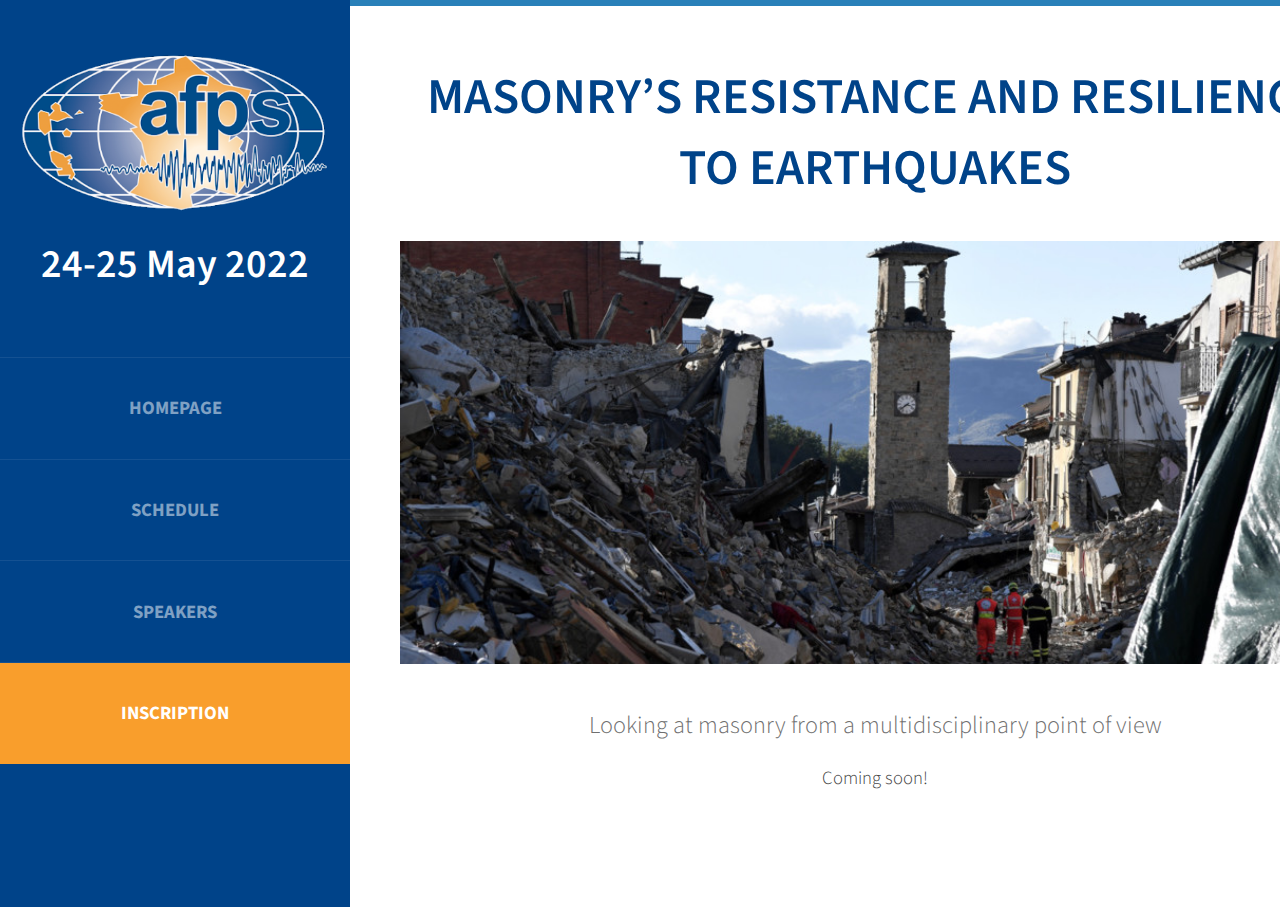
==== inscription.html @ fbf359cc "Version 1 du site web de la conference de l AFPS groupe technique Maconnerie" ====
<!DOCTYPE html PUBLIC "-//W3C//DTD XHTML 1.0 Strict//EN" "http://www.w3.org/TR/xhtml1/DTD/xhtml1-strict.dtd">
<!--
Design by TEMPLATED
http://templated.co
Released for free under the Creative Commons Attribution License

Name       : Skeleton 
Description: A two-column, fixed-width design with dark color scheme.
Version    : 1.0
Released   : 20130902

-->
<html xmlns="http://www.w3.org/1999/xhtml">
<head>
<meta http-equiv="Content-Type" content="text/html; charset=utf-8" />
<title>AFPS : Colloque Bâti historique, Structures en pierre et maçonnerie et Séismes</title>
<meta name="keywords" content="" />
<meta name="description" content="" />
<link href="http://fonts.googleapis.com/css?family=Source+Sans+Pro:200,300,400,600,700,900" rel="stylesheet" />
<link href="default.css" rel="stylesheet" type="text/css" media="all" />
<link href="fonts.css" rel="stylesheet" type="text/css" media="all" />

<!--[if IE 6]><link href="default_ie6.css" rel="stylesheet" type="text/css" /><![endif]-->

</head>
<body>
<div id="page" class="container">
	<div id="header">
		<div id="logo">
			<img src="images/afps_logo.png" width="100%" alt="" />
			<h1><a href="#">24-25 May 2022</a></h1>
		</div>
		<div id="menu">
			<ul>
				<li><a href="index.html" accesskey="1" title="">Homepage</a></li>
				<li><a href="./schedule.html" accesskey="2" title="">Schedule</a></li>
				<li><a href="./speakers.html" accesskey="3" title="">Speakers</a></li>
				<li class="current_page_item"><a href="./inscription.html" accesskey="4" title="">Inscription</a></li>
			</ul>
		</div>
	</div>
	<div id="main">
		<div id="welcome">
			<big>Masonry’s resistance and resilience to earthquakes</big>
		</div>
		<div id="banner">
			<img src="images/amatrice.jpg" width="100%" alt=""  />
		</div>
		<div id="welcome">
			<div class="title">
				<span class="byline">Looking at masonry from a multidisciplinary point of view</span>
			</div>
			<p>
				Coming soon!
			</p>
		</div>
</div>
</body>
</html>
---- default.css ----
@import url('https://fonts.googleapis.com/css?family=Source+Sans+Pro:400,700');
	html, body
	{
		height: 100%;
	}
	
	body
	{
		margin: 0px;
		padding: 0px;
		background: #202020;
		font-family: 'Source Sans Pro', sans-serif;
		font-size: 12pt;
		font-weight: 300;
		color: #444444;
	}
	
	big
	{
		margin: 0;
		padding: 0;
		font-weight: 600;
	}	
	date
	{
		margin: 0;
		padding: 0;
		font-weight: 600;
	}	

	h1, h2, h3
	{
		margin: 0;
		padding: 0;
		font-weight: 600;
		color: #333333;
	}
	
	p, ol, ul
	{
		margin-top: 0;
	}
	
	ol, ul
	{
		padding: 0;
		list-style: none;
		list-style-type: disc;
	}
	
	p
	{
		line-height: 180%;
	}
	
	strong
	{
		font-weight : bold;
		font-size : 12px;
	}
	
	a
	{
		color: #2980b9;
	}
	
	a:hover
	{
		text-decoration: none;
	}
	
	.container
	{
		overflow: hidden;
		margin: 0em auto;
		width: 1400px;
	}

	.table {
		width:100%;
		border:1px solid $color-form-highlight;
	}

	table{
	table-layout:auto;
	width : 100%;
	overflow: hidden;
	}
	table tr:nth-child(odd){
 	 background-color:#f89e2b;
	}

	table th
	{
		color:white;
		background-color:#004389;
	}

	.table-header {
		display:flex;
		width:100%;
		background:#000;
		padding:($half-spacing-unit * 1.5) 0;
	}

	.table-row {
		display:flex;
		width:100%;
		padding:($half-spacing-unit * 1.5) 0;
		tr:nth-child(odd) {
			background-color:red;
		}
	}

	.table-data, .header__item {
		flex: 1 1 20%;
		text-align:center;
	}

	.header__item {
		text-transform:uppercase;
	}
	
/*********************************************************************************/
/* Image Style                                                                   */
/*********************************************************************************/

	.image
	{
		display: inline-block;
	}
	
	.image img
	{
		display: block;
		width: 100%;
	}
	
	.image-full
	{
		display: block;
		width: 100%;
		margin: 0 0 2em 0;
	}
	
	.image-left
	{
		float: left;
		margin: 0 2em 2em 0;
	}
	
	.image-centered
	{
		display: block;
		margin: 0 0 2em 0;
	}
	
	.image-centered img
	{
		margin: 0 auto;
		width: auto;
	}

/*********************************************************************************/
/* List Styles                                                                   */
/*********************************************************************************/

	ul.style1
	{
		margin: 0 auto;
		padding: 10;
		width: 80%;
		overflow: hidden;
		list-style: none;
		text-align: left;
		color: #6c6c6c
	}
	
	ul.style1 li
	{
		padding: 1.5em 0em 0em 0em;
		margin: 0 0 0em 0;
	}
	
	ul.style1 li:first-child
	{
		border-top: none;
	}
	
	ul.style1 p
	{
		margin: 10;
	}
	
	ul.style1 a
	{
		display: block;
		text-decoration: none;
		color: #2D2D2D;
	}
	
	ul.style1 a:hover
	{
		text-decoration: underline;
	}
	
	ul.style1 h3
	{
		padding: 2em 1em 15px 10em;
		text-transform: uppercase;
		font-size: 1em;
		font-weight: 400;
	}
	
	ul.style1 .first
	{
		padding-top: 0;
		background: none;
	}
	
	ul.style1 .date
	{
		float: left;
		position: relative;
		width: 100px;
		height: 70px;
		margin: 0.5em 1.5em 0em 0.5em;
		padding: 1.5em 1em 1.5em 0em;
		box-shadow: 0px 0px 0px 5px rgba(255,255,255,0.1);
		line-height: normal;
		text-align: center;
		text-transform: uppercase;
		text-shadow: 0px 1px 0px rgba(0,0,0,.2);
		font-size: 1em;
		font-weight: 400;
		border-right: 1px solid rgba(0,0,0,.1); 
	}
	
	ul.style1 .date:after
	{
		content: '';
		display: block;
		position: absolute;
		left: 0;
		top: 0;
		width: 10%;
		height: 10%;
		border-radius: 6px;
	}
	
	ul.style1 .date b
	{
		margin: 0;
		padding: 0;
		display: block;
		margin-top: -5px;
		font-size: 1.8em;
		font-weight: 700;
	}
	
	ul.style1 .date a
	{
	}
	
	ul.style1 .date a:hover
	{
		text-decoration: none;
	}


/*********************************************************************************/
/* Social Icon Styles                                                            */
/*********************************************************************************/

	ul.contact
	{
		margin: 0;
		padding: 2em 0em 0em 0em;
		list-style: none;
	}
	
	ul.contact li
	{
		display: inline-block;
		padding: 0em 0.30em;
		font-size: 1em;
	}
	
	ul.contact li span
	{
		display: none;
		margin: 0;
		padding: 0;
	}
	
	ul.contact li a
	{
		color: #FFF;
	}
	
	ul.contact li a:before
	{
		display: inline-block;
		background: #3f3f3f;
		width: 40px;
		height: 40px;
		line-height: 40px;
		border-radius: 20px;
		text-align: center;
		color: #FFFFFF;
	}
	
	ul.contact li a.icon-twitter:before { background: #2DAAE4; }
	ul.contact li a.icon-facebook:before { background: #39599F; }
	ul.contact li a.icon-dribbble:before { background: #C4376B;	}
	ul.contact li a.icon-tumblr:before { background: #31516A; }
	ul.contact li a.icon-rss:before { background: #F2600B; }

/*********************************************************************************/
/* Button Style                                                                  */
/*********************************************************************************/

	.button
	{
		display: inline-block;
		padding: 1em 3em 1em 2em;
		letter-spacing: 0.20em;
		text-decoration: none;
		text-transform: uppercase;
		font-weight: 400;
		font-size: 0.90em;
		color: #FFF;
	}
	
	.button:before
	{
		display: inline-block;
		background: #FFC31F;
		margin-right: 1em;
		width: 40px;
		height: 40px;
		line-height: 40px;
		border-radius: 20px;
		text-align: center;
		color: #272925;
	}
		
/*********************************************************************************/
/* 4-column                                                                      */
/*********************************************************************************/

	.box1,
	.box2,
	.box3,
	.box4
	{
		width: 235px;
	}
	
	.box1,
	.box2,
	.box3,
	{
		float: left;
		margin-right: 20px;
	}
	
	.box4
	{
		float: right;
	}
	
/*********************************************************************************/
/* 3-column                                                                      */
/*********************************************************************************/

	.boxA,
	.boxB,
	.boxC
	{
		width: 320px;
	}

	.boxA,
	.boxB,
	{
		float: left;
		margin-right: 20px;
	}
	
	.boxC
	{
		float: right;
	}

/*********************************************************************************/
/* 2-column                                                                      */
/*********************************************************************************/

	.tbox1,
	.tbox2
	{
		width: 575px;
	}
	
	.tbox1
	{
		float: left;
	}

	.tbox2
	{
		float: right;
	}

/*********************************************************************************/
/* Heading Titles                                                                */
/*********************************************************************************/

	.title
	{
		margin-bottom: 1em;
	}
	
	.title h2
	{
		text-transform: lowercase;
		font-size: 2.0em;
	}
	
	.title .byline
	{
		font-size: 1.3em;
		color: #6F6F6F;
	}
	.title li
	{
	text-align: left;
	margin-left: 70pt;
	}
		
/*********************************************************************************/
/* Header                                                                        */
/*********************************************************************************/

	#header
	{
		position: relative;
		float: left;
		width: 350px;
		padding: 3em 0em;
	}

/*********************************************************************************/
/* Logo                                                                          */
/*********************************************************************************/

	#logo
	{
		text-align: center;
		margin-bottom: 4em;
	}
	
	#logo h1
	{
		font-size: 30pt;
		display: block;
	}
	
	#logo a
	{
		text-decoration: none;
		color: #FFF;
	}
	
	#logo span
	{
		padding-right: 0.5em;
		text-transform: uppercase;
		font-size: 0.90em;
		color: rgba(255,255,255,0.3);
	}

	#logo span a
	{
		color: rgba(255,255,255,0.5);
	}
	
	#logo img
	{
		display: inline-block;
		margin-bottom: 1em;
		border-radius: 100%;
	}

/*********************************************************************************/
/* Menu                                                                          */
/*********************************************************************************/

	#menu
	{
	}
	
	#menu ul
	{
	}
	
	#menu li
	{
		border-top: 1px solid rgba(255,255,255,0.08);
	}
	
	#menu li a, #menu li span
	{
		display: block;
		padding: 2em 1.5em;
		text-align: center;
		text-decoration:  none;
		text-transform: uppercase;
		font-weight: 700;
		font-size: 14pt;
		color: rgba(255,255,255,0.5);
	}
	
	#menu li:hover a, #menu li.active a, #menu li.active span
	{
	}
	
	#menu .current_page_item a
	{
		background: #f99e2c;
		color: rgba(255,255,255,1);
	}
	
	#menu .icon
	{
	}

/*********************************************************************************/
/* Banner                                                                        */
/*********************************************************************************/

	#banner
	{
		margin-top: 2em;
		margin-bottom: 2em;
	}

/*********************************************************************************/
/* Page                                                                          */
/*********************************************************************************/

	#page
	{
		background: #004389;
	}

/*********************************************************************************/
/* Main                                                                          */
/*********************************************************************************/

	#main
	{
		overflow: hidden;
		float: right;
		width: 950px;
		padding: 3em 50px 5em 50px;
		background: #FFF;
		border-top: 6px solid #2980b9;
		text-align: center;
		font-size: 14pt;
	}

/*********************************************************************************/
/* Featured                                                                      */
/*********************************************************************************/

	#featured
	{
		overflow: hidden;
		margin-bottom: 3em;
		padding-top: 5em;
	}

/*********************************************************************************/
/* Sidebar                                                                       */
/*********************************************************************************/

	#sidebar
	{
	}

/*********************************************************************************/
/* Footer                                                                        */
/*********************************************************************************/

	#footer
	{
	}

/*********************************************************************************/
/* Copyright                                                                     */
/*********************************************************************************/

	#copyright
	{
		overflow: hidden;
		padding: 5em 0em;
		border-top: 1px solid rgba(0,0,0,0.08);
	}
	
	#copyright span
	{
		display: block;
		letter-spacing: 0.20em;
		line-height: 2.5em;
		text-align: center;
		text-transform: uppercase;
		font-size: 0.80em;
		color: rgba(0,0,0,0.7);
	}
	
	#copyright a
	{
		text-decoration: none;
		color: rgba(0,0,0,0.9);
	}

	.fa
	{
		display: block;
		color: #000;
		background: red;
	}

/*********************************************************************************/
/* PUBLICATION                                                                   */
/*********************************************************************************/
.sec-right-pu{
	margin-left : 70px;			
}
p.forma-one-line-pu-l {
margin-bottom : 1px;
}
p.forma-one-line-pu-r {
margin-bottom : 1px;
}
p.forma-two-line-pu-l {
margin-bottom : 30px;
}
p.forma-two-line-pu-r {
margin-bottom : 1px;
}
p.forma-three-line-pu-l {
margin-bottom : 68px;
}
p.forma-three-line-pu-r {
margin-bottom : 10px;
}
p.forma-four-line-pu-l {
margin-bottom : 88px;
}
p.forma-four-line-pu-r {
margin-bottom : 1px;
}
p.forma-five-line-pu-l {
margin-bottom : 93px;
}
p.forma-five-line-pu-r {
margin-bottom : 93px;
}


/*********************************************************************************/
/* CV                                                                            */
/*********************************************************************************/
strong{
	font-size : 18px;
}
.section{
	margin-bottom : 20px;
	margin-top : 20px;
	text-align : justify;
}

big{
	font-size : 50px;
	color : #004389;
	text-transform : uppercase;
	margin-bottom : 1px;

}
date{
	font-size : 30px;
	color : #004389;
	text-transform : uppercase;
}

h2{
	font-size : 20px;
	color : #004389;
	text-transform : uppercase;
	border-bottom : 3px solid #004389;
	margin-bottom : 10px;
}
.sec-left{
	float : left;
	font-weight : normal;
	font-weight : bold;
	font-style : italic;
	font-size : 16px;
}
.sec-right{
	margin-left : 150px;			
}
.sec-pres{
	margin-left : 1px;			
}
.sec-cl1{
	float : left;
	width : 500px;
	margin-right: 10px;
	font-weight : normal;
	font-size : 16px;
}
.sec-cl2{
	overflow: hidden;
}
.sec-cl3{
	margin-left: 500px;
	width : 300px;
}
.job_title{
	font-weight : bold;
	font-size : 12px;
}
.duree{
	font-weight : normal;
	font-style  : italic;
	font-size   : 14px;
}
/**************************************************************************/
/****                         EN TETE                                  ****/
/**************************************************************************/
p.forma-one-line-ent-l {
margin-bottom : 1px;
}
p.forma-one-line-ent-r {
margin-bottom : 1px;
line-height: 20px;
}
p.forma-six-line-ent-l {
margin-bottom : 1px;
}
p.forma-six-line-ent-r {
margin-bottom : 1px;
line-height: 30px;
}

/**************************************************************************/
/****         definition des paragraphes pour FORMATIONS               ****/
/**************************************************************************/
/*left section */
p.forma-one-line-ed-l {
margin-bottom : 1px;
}
p.forma-two-line-ed-l {
margin-bottom : 30px;
}
p.forma-three-line-ed-l {
margin-bottom : 58px;
}
p.forma-four-line-ed-l {
margin-bottom : 90px;
}
p.forma-five-line-ed-l {
margin-bottom : 97px;
}
p.forma-nine-line-ed-l {
margin-bottom : 182px;
}


/*right section */
p.forma-one-line-ed-r {
margin-bottom : 1px;
}
p.forma-two-line-ed-r {
margin-bottom : 1px;
}
p.forma-three-line-ed-r {
margin-bottom : 1px;
}
p.forma-four-line-ed-r {
margin-bottom : 1px;
}
p.forma-five-line-ed-r {
margin-bottom : 1px;
}
p.forma-nine-line-ed-r {
margin-bottom : 1px;
/*line-height: 20px;*/

}


/**************************************************************************/
/****         definition des paragraphes pour EXPERIENCES              ****/
/**************************************************************************/

p.forma-one-line-exp-l {
margin-bottom : 0px;
}
p.forma-two-line-exp-l {
margin-bottom : 28px;
}
p.forma-three-line-exp-l {
margin-bottom : 30px;
}
p.forma-four-line-exp-l {
margin-bottom : 70px;
}
p.forma-five-line-exp-l {
margin-bottom : 88px;
}
p.forma-six-line-exp-l {
margin-bottom : 115px;
}

p.forma-one-line-exp-r {
margin-bottom : 1px;
}
p.forma-two-line-exp-r {
margin-bottom : 1px;
}
p.forma-three-line-exp-r {
margin-bottom : 1px;
}
p.forma-four-line-exp-r {
margin-bottom : 1px;
}
p.forma-five-line-exp-r {
margin-bottom : 1px;
}
p.forma-six-line-exp-r {
margin-bottom : 1px;
}
/**************************************************************************/
/****                             REAL LIFE                            ****/
/**************************************************************************/
p.forma-one-line-sp-l {
margin-bottom : 1px;
}
p.forma-one-line-sp-r {
margin-bottom : 1px;
}
p.forma-two-line-sp-l {
margin-bottom : 30px;
}
p.forma-two-line-sp-r {
margin-bottom : 1px;
}
p.forma-three-line-sp-l {
margin-bottom : 30px;
}
p.forma-three-line-sp-r {
margin-bottom : 1px;
}
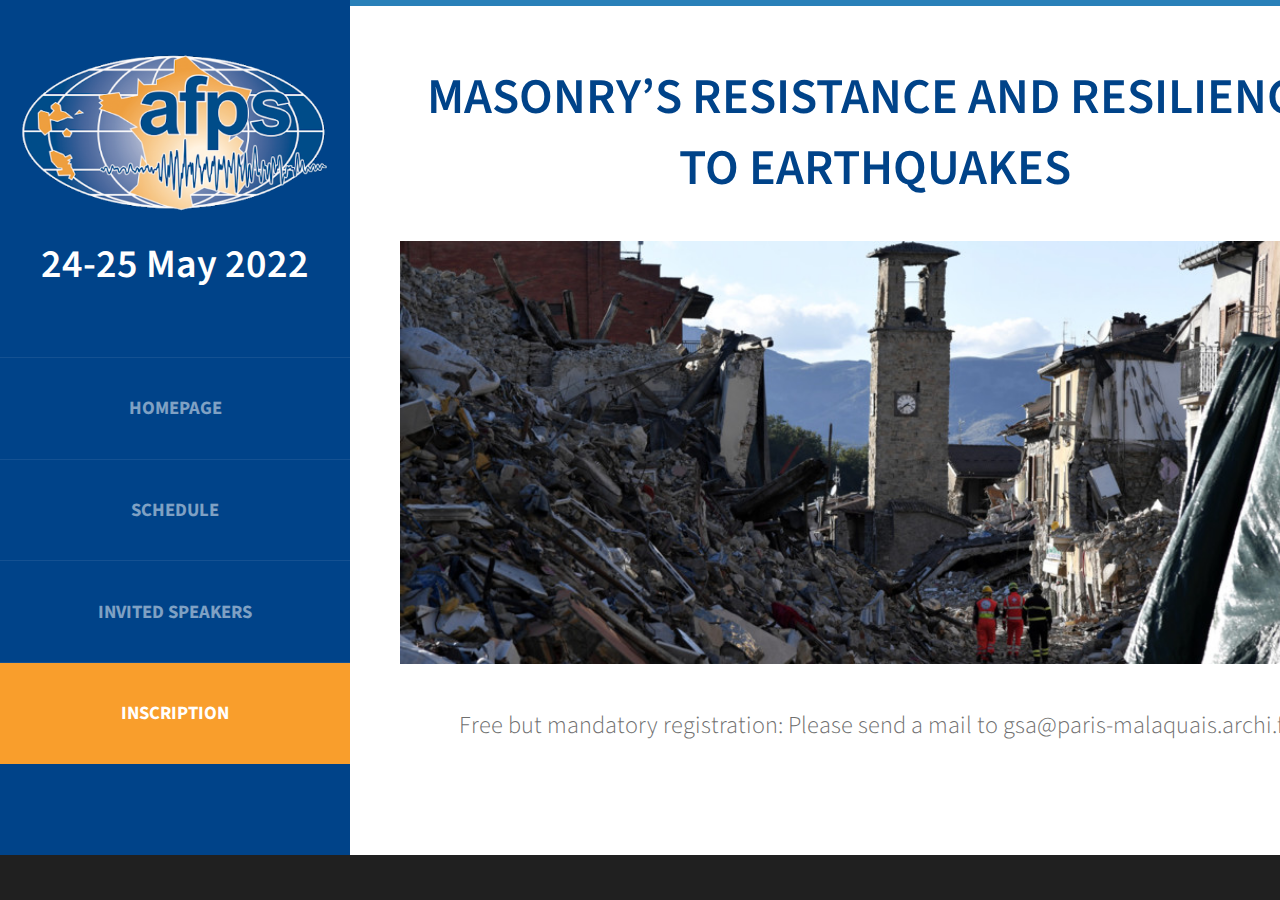
==== commit cb516f7c: "Mis a jour du rogramme de la conference + mis a jour invited speakers + onglet" ====
--- a/inscription.html
+++ b/inscription.html
@@ -33,8 +33,8 @@
 		<div id="menu">
 			<ul>
 				<li><a href="index.html" accesskey="1" title="">Homepage</a></li>
-				<li><a href="./schedule.html" accesskey="2" title="">Schedule</a></li>
-				<li><a href="./speakers.html" accesskey="3" title="">Speakers</a></li>
+				<li><a href="./schedule_temp.html" accesskey="2" title="">Schedule</a></li>
+				<li><a href="./speakers.html" accesskey="3" title="">Invited speakers</a></li>
 				<li class="current_page_item"><a href="./inscription.html" accesskey="4" title="">Inscription</a></li>
 			</ul>
 		</div>
@@ -48,11 +48,8 @@
 		</div>
 		<div id="welcome">
 			<div class="title">
-				<span class="byline">Looking at masonry from a multidisciplinary point of view</span>
+				<span class="byline"> Free but mandatory registration: Please send a mail to gsa@paris-malaquais.archi.fr  </span>
 			</div>
-			<p>
-				Coming soon!
-			</p>
 		</div>
 </div>
 </body>
--- a/default.css
+++ b/default.css
@@ -20,6 +20,12 @@
 		margin: 0;
 		padding: 0;
 		font-weight: 600;
+	}	
+	big2
+	{
+		margin: 0;
+		padding: 0;
+		font-weight: 400;
 	}	
 	date
 	{
@@ -690,6 +696,13 @@
 	margin-bottom : 1px;
 
 }
+big2{
+	font-size : 30px;
+	color : #00000F;
+	text-transform : uppercase;
+	margin-bottom : 1px;
+
+}
 date{
 	font-size : 30px;
 	color : #004389;
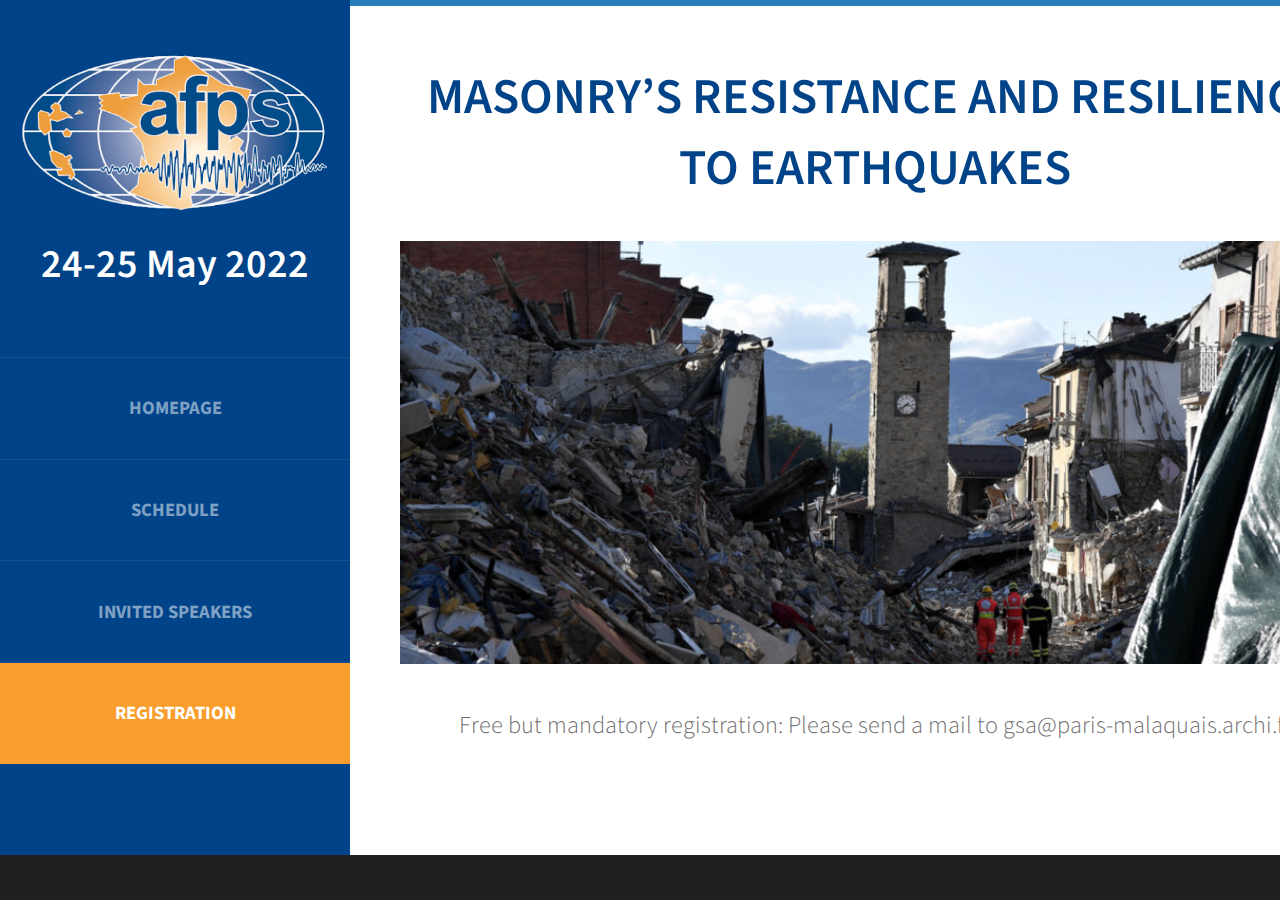
==== commit 972d1cc5: "Change "inscription" to "registration"" ====
--- a/inscription.html
+++ b/inscription.html
@@ -35,7 +35,7 @@
 				<li><a href="index.html" accesskey="1" title="">Homepage</a></li>
 				<li><a href="./schedule_temp.html" accesskey="2" title="">Schedule</a></li>
 				<li><a href="./speakers.html" accesskey="3" title="">Invited speakers</a></li>
-				<li class="current_page_item"><a href="./inscription.html" accesskey="4" title="">Inscription</a></li>
+				<li class="current_page_item"><a href="./inscription.html" accesskey="4" title="">Registration</a></li>
 			</ul>
 		</div>
 	</div>
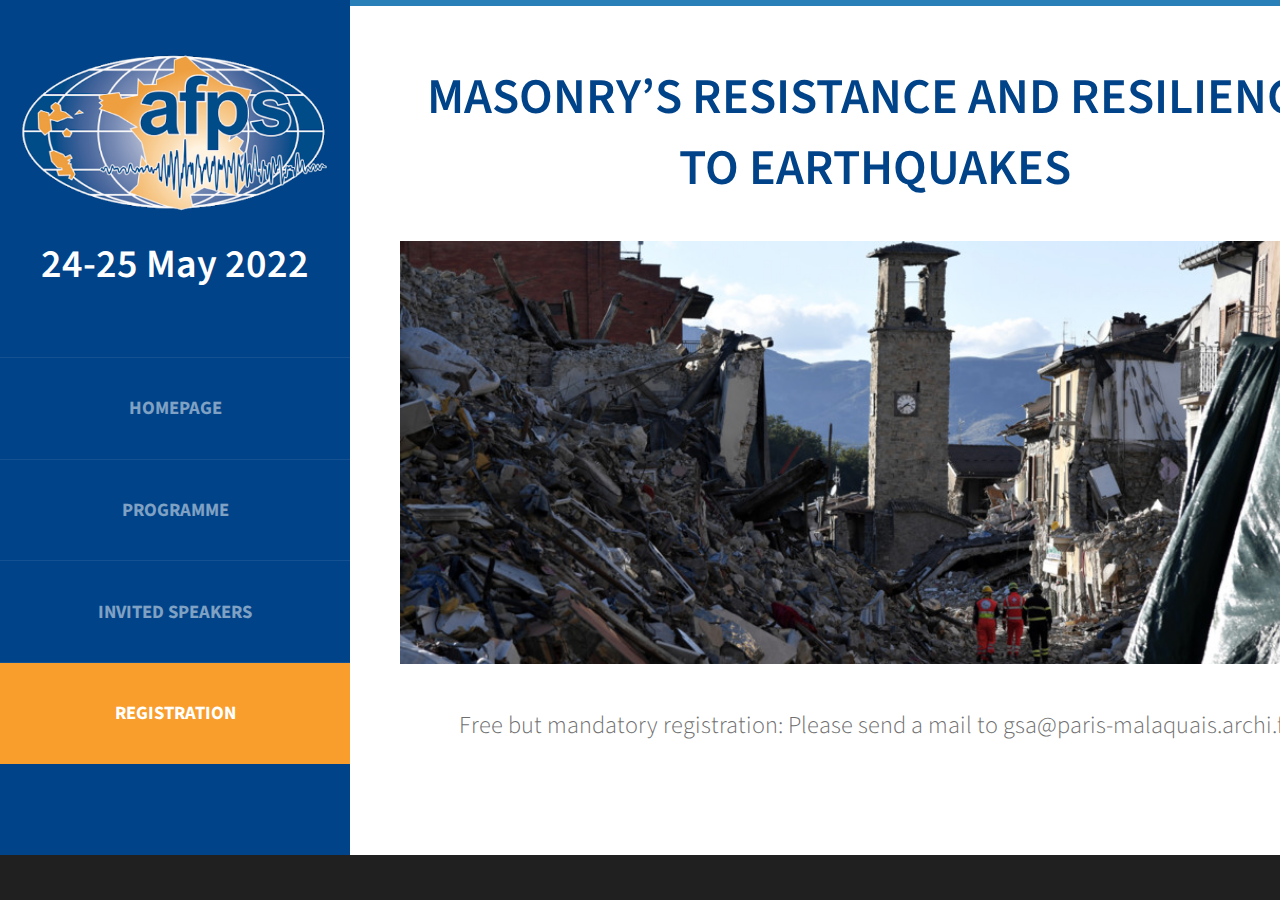
==== commit 2b348745: "chgt schedule en programme" ====
--- a/inscription.html
+++ b/inscription.html
@@ -33,7 +33,7 @@
 		<div id="menu">
 			<ul>
 				<li><a href="index.html" accesskey="1" title="">Homepage</a></li>
-				<li><a href="./schedule_temp.html" accesskey="2" title="">Schedule</a></li>
+				<li><a href="./schedule_temp.html" accesskey="2" title="">Programme</a></li>
 				<li><a href="./speakers.html" accesskey="3" title="">Invited speakers</a></li>
 				<li class="current_page_item"><a href="./inscription.html" accesskey="4" title="">Registration</a></li>
 			</ul>
